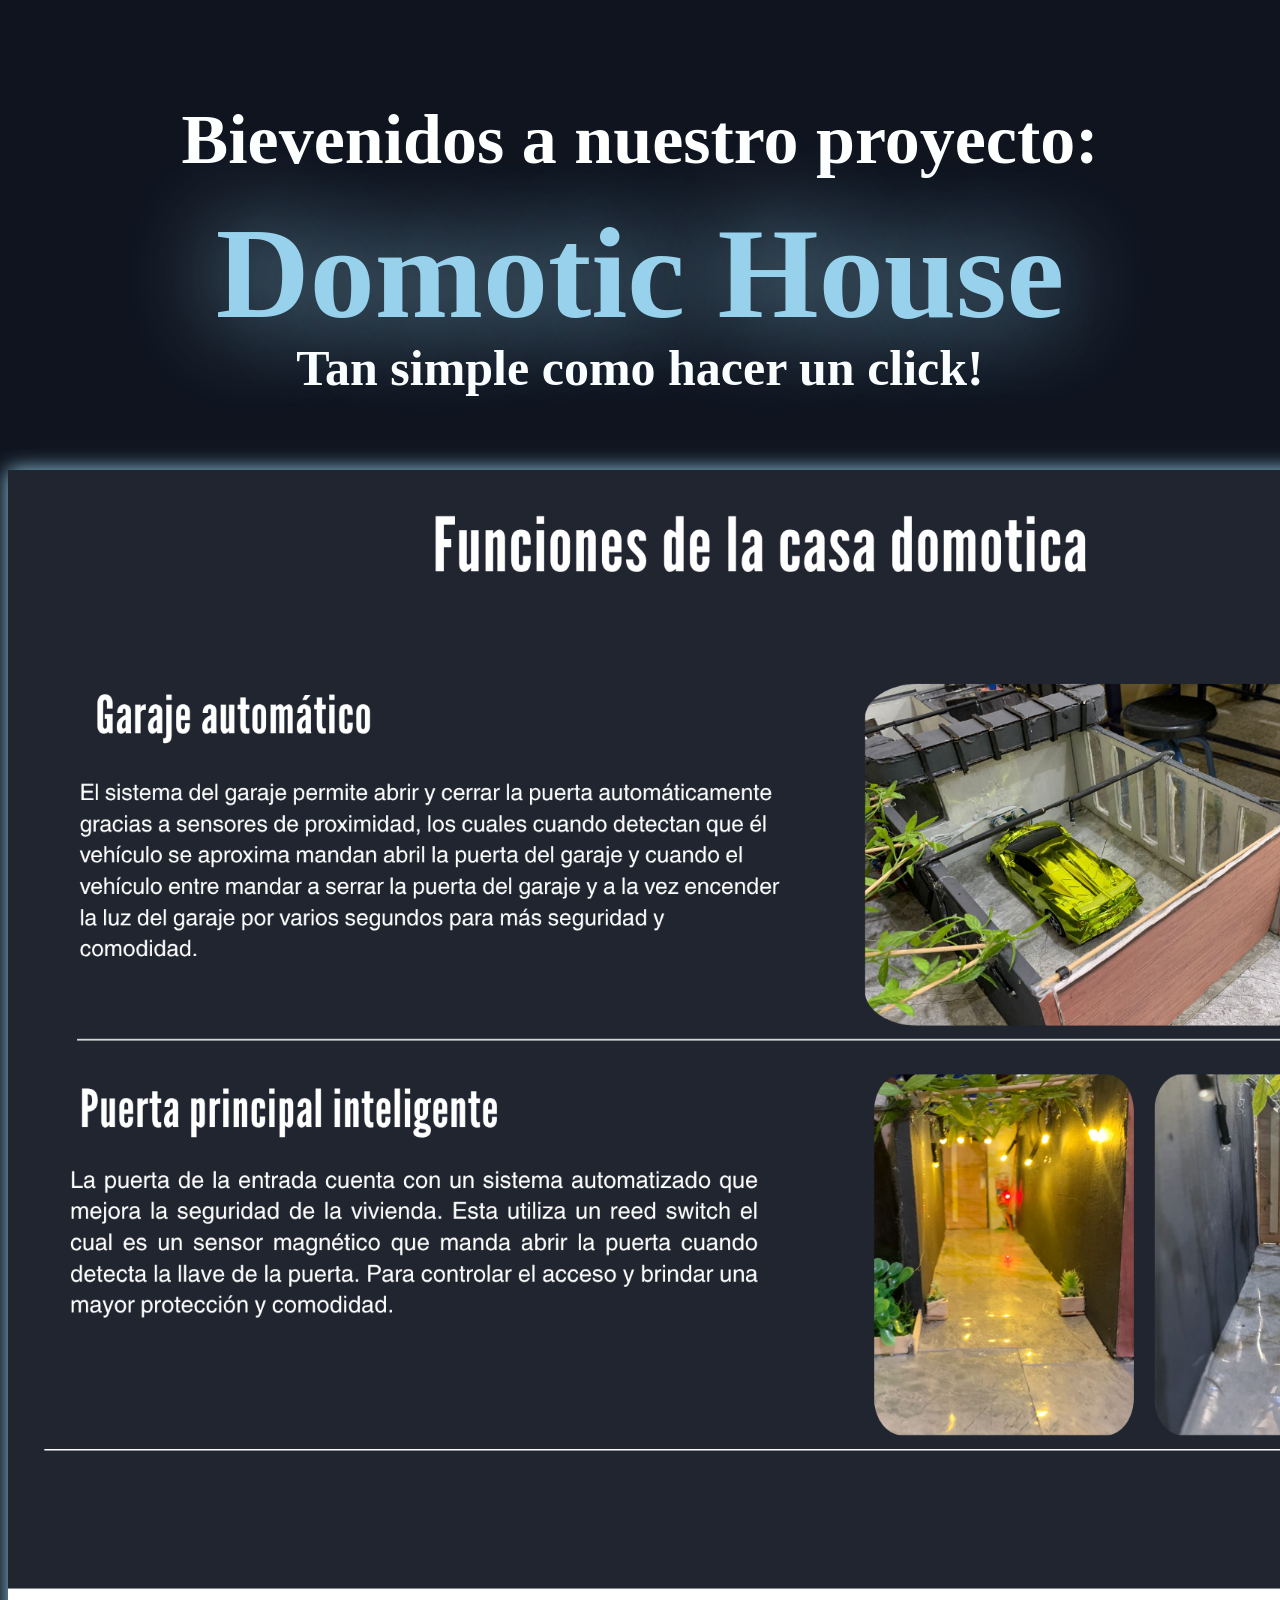
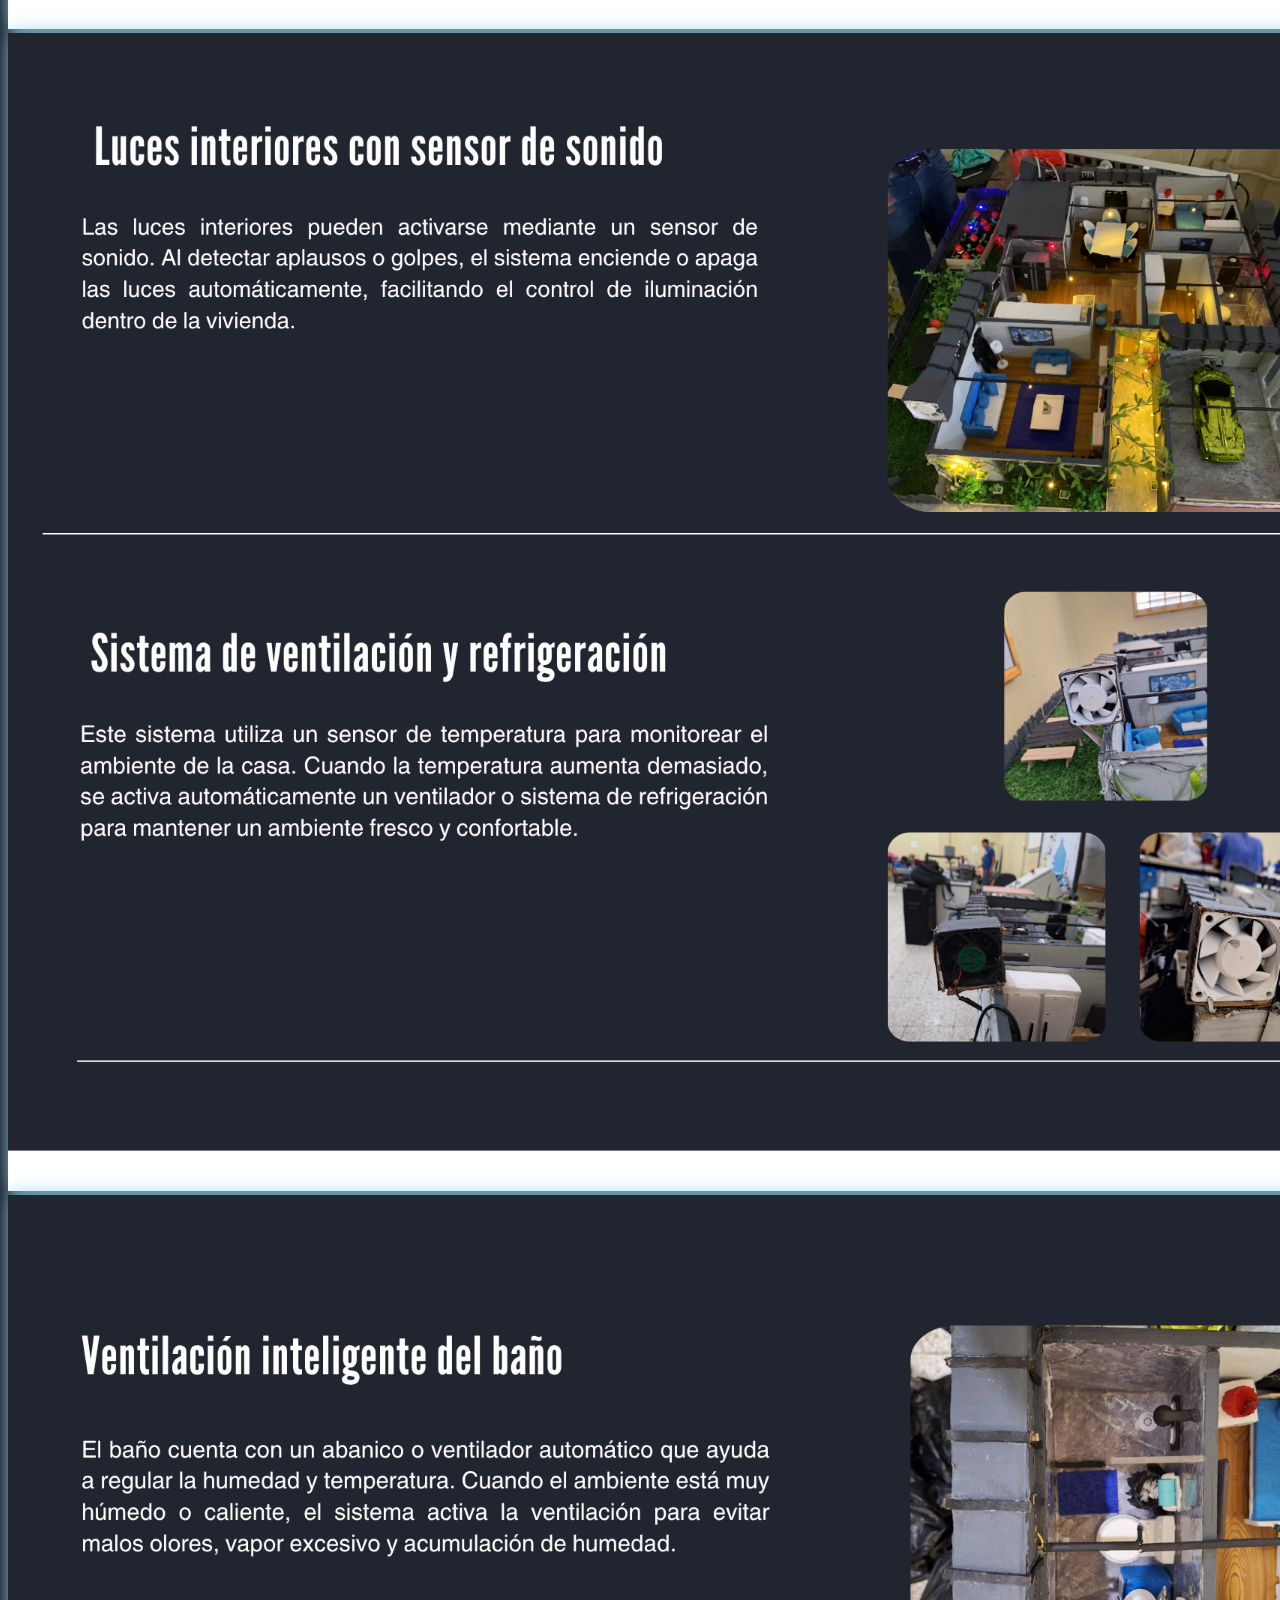
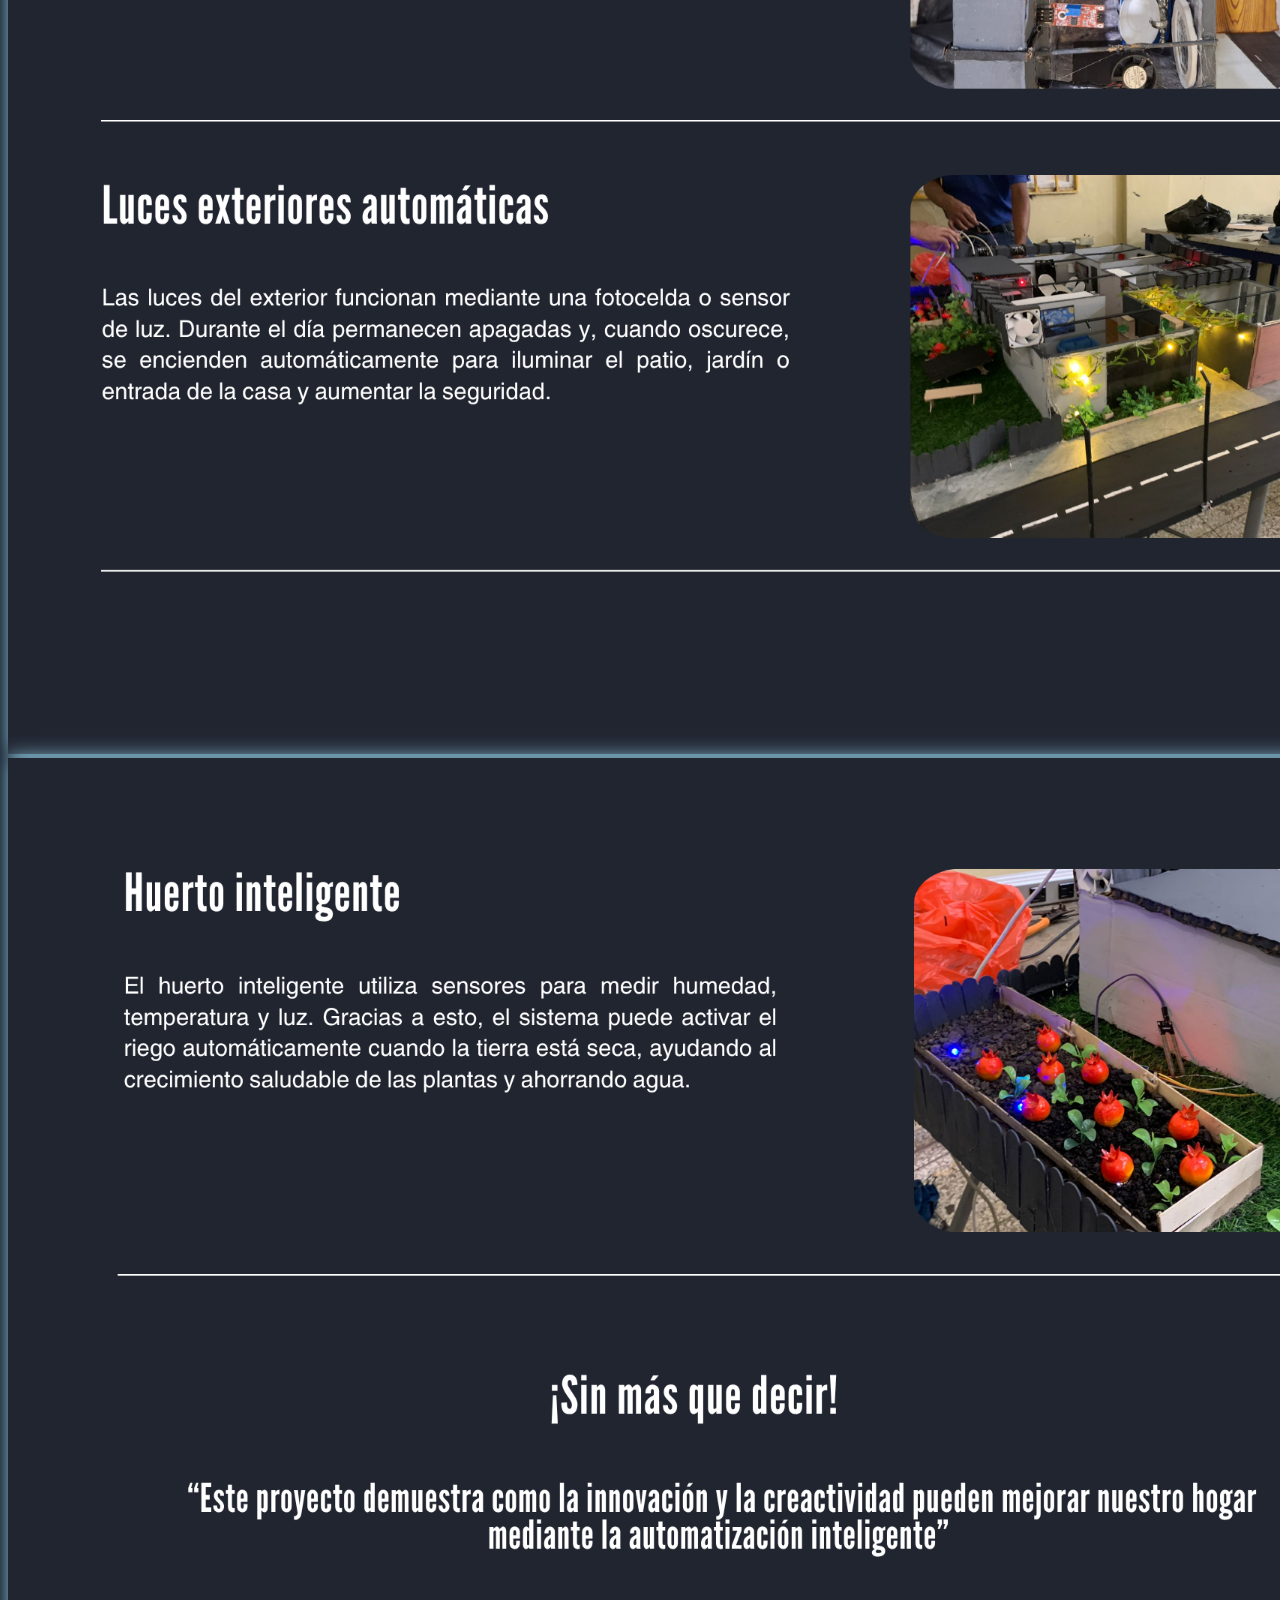
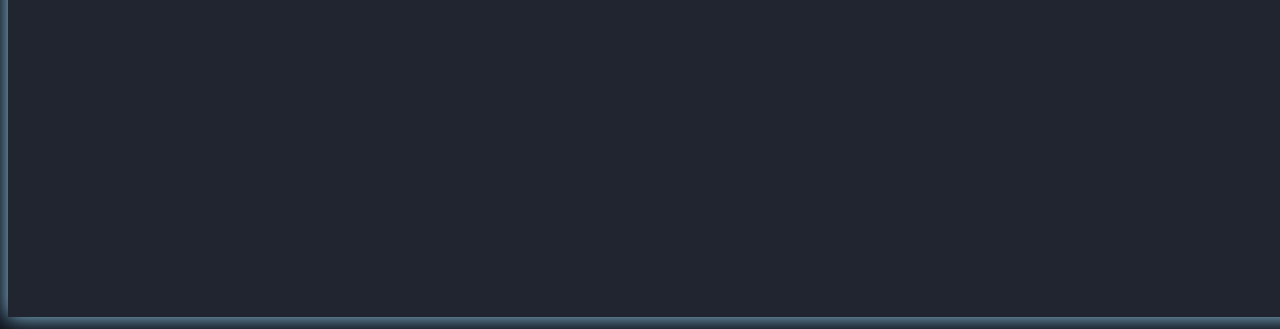
==== index.html @ 774077e1 "Rename Practice.html to index.html" ====
<!DOCTYPE html>
<html lang="en">
<head>

    <meta charset="UTF-8">
    <meta name="viewport" content="width=device-width, initial-scale=1.0">
    <title>Proyecto Tecnologico Mecatronica 5TO</title>
    <link rel="stylesheet" href="style.css">


</head>
<body>
    
    <div>
        <h3>Bievenidos a nuestro proyecto:</h3>
        <h1>Domotic House</h1>
        <h2>Tan simple como hacer un click!</h2>
    </div>

    <img src="1.png" alt="ok" width="1500">
    <img src="2.png" alt="ok" width="1500">
    <img src="3.png" alt="ok" width="1500">
    <img src="4.png" alt="ok" width="1500">

</body>
</html>
---- style.css ----
body {text-align: center;}

 body{background-color: hwb(221 6% 88%);}

        h3 {
              margin-top: 100PX;
              font-size: 50px;
              color: #feffff;
              font-size: 70px;

       }

        h1 {
              font-size: 130px;
              color: #97d1eb;
              line-height: 0.1;
              text-shadow: 0 0 100px #97d1eb;
       }
       
        h2 {
              margin-bottom: 100px;
              color: #fbfeff;
              line-height: 0.05;
              font-size: 50px;
       } 

       img {
              margin-top: 0.1px;
              box-shadow: 0 0 20px #97d1eb;
       
       }
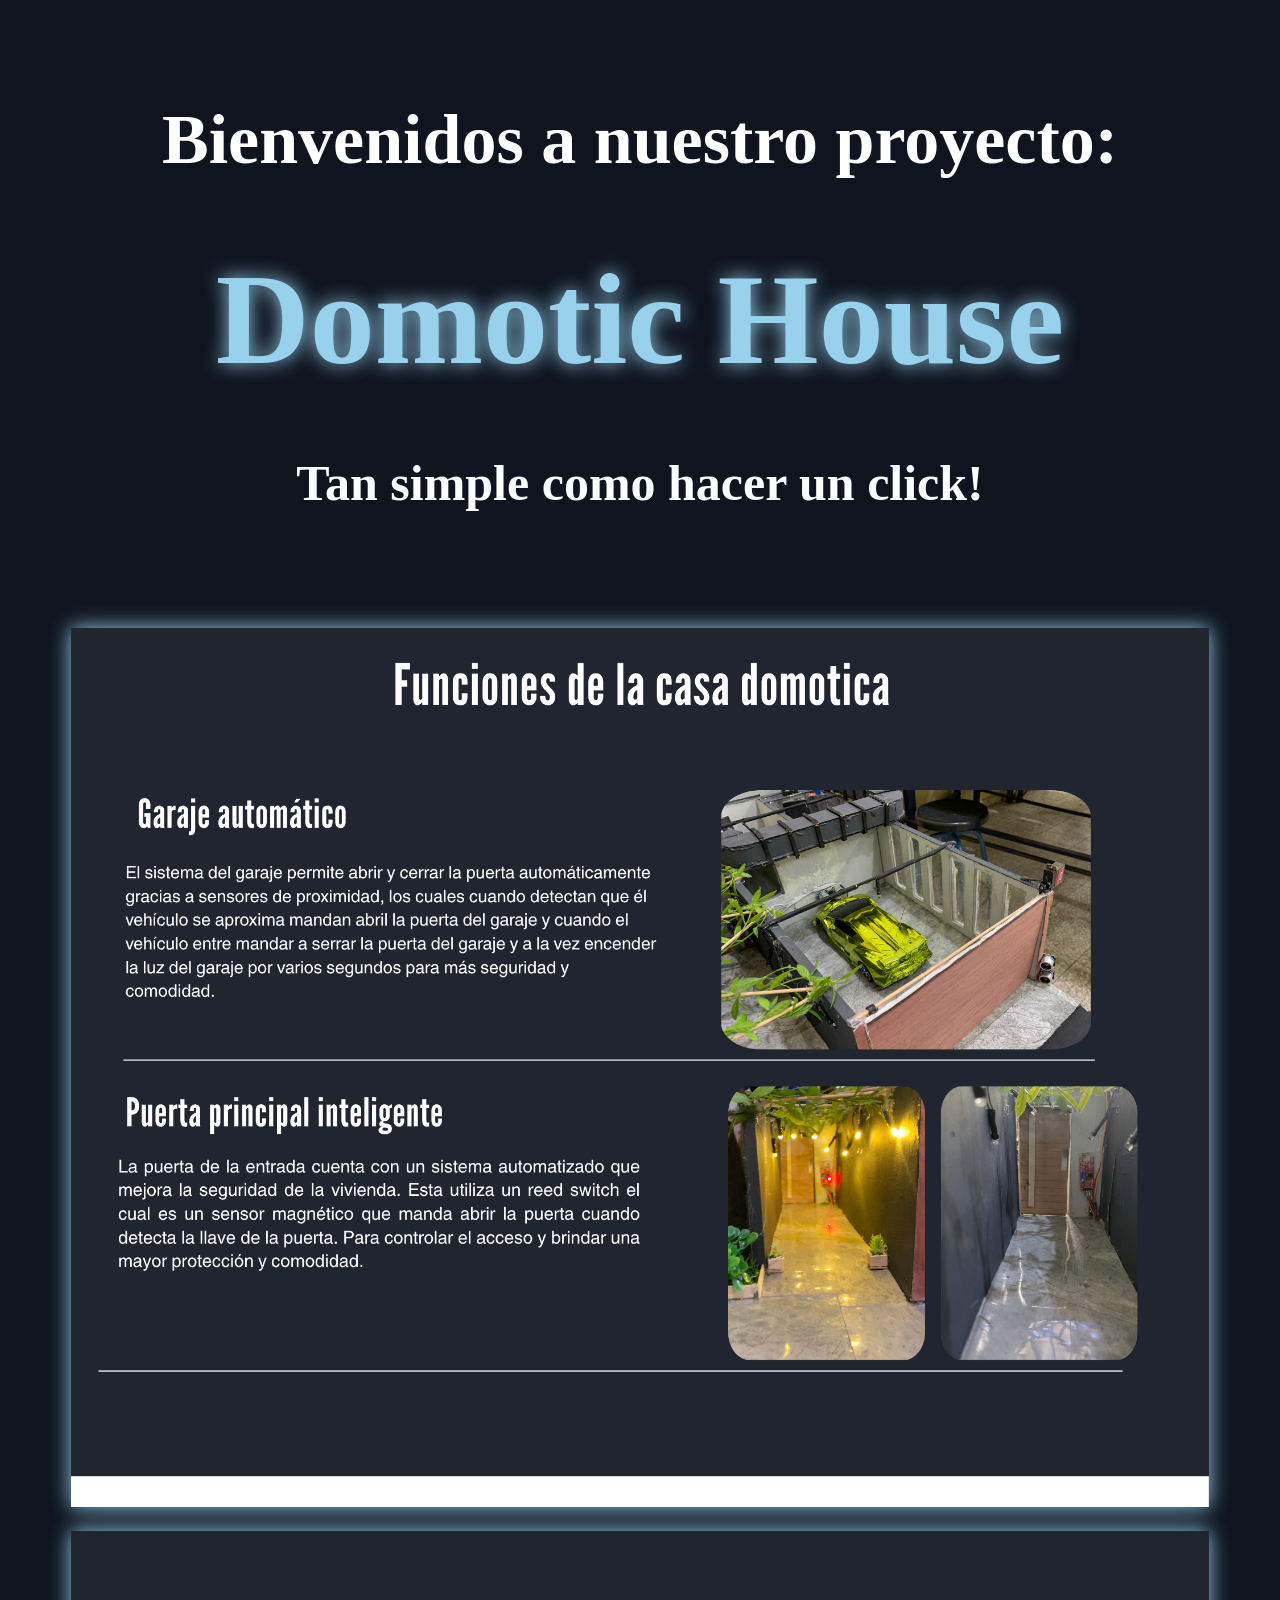
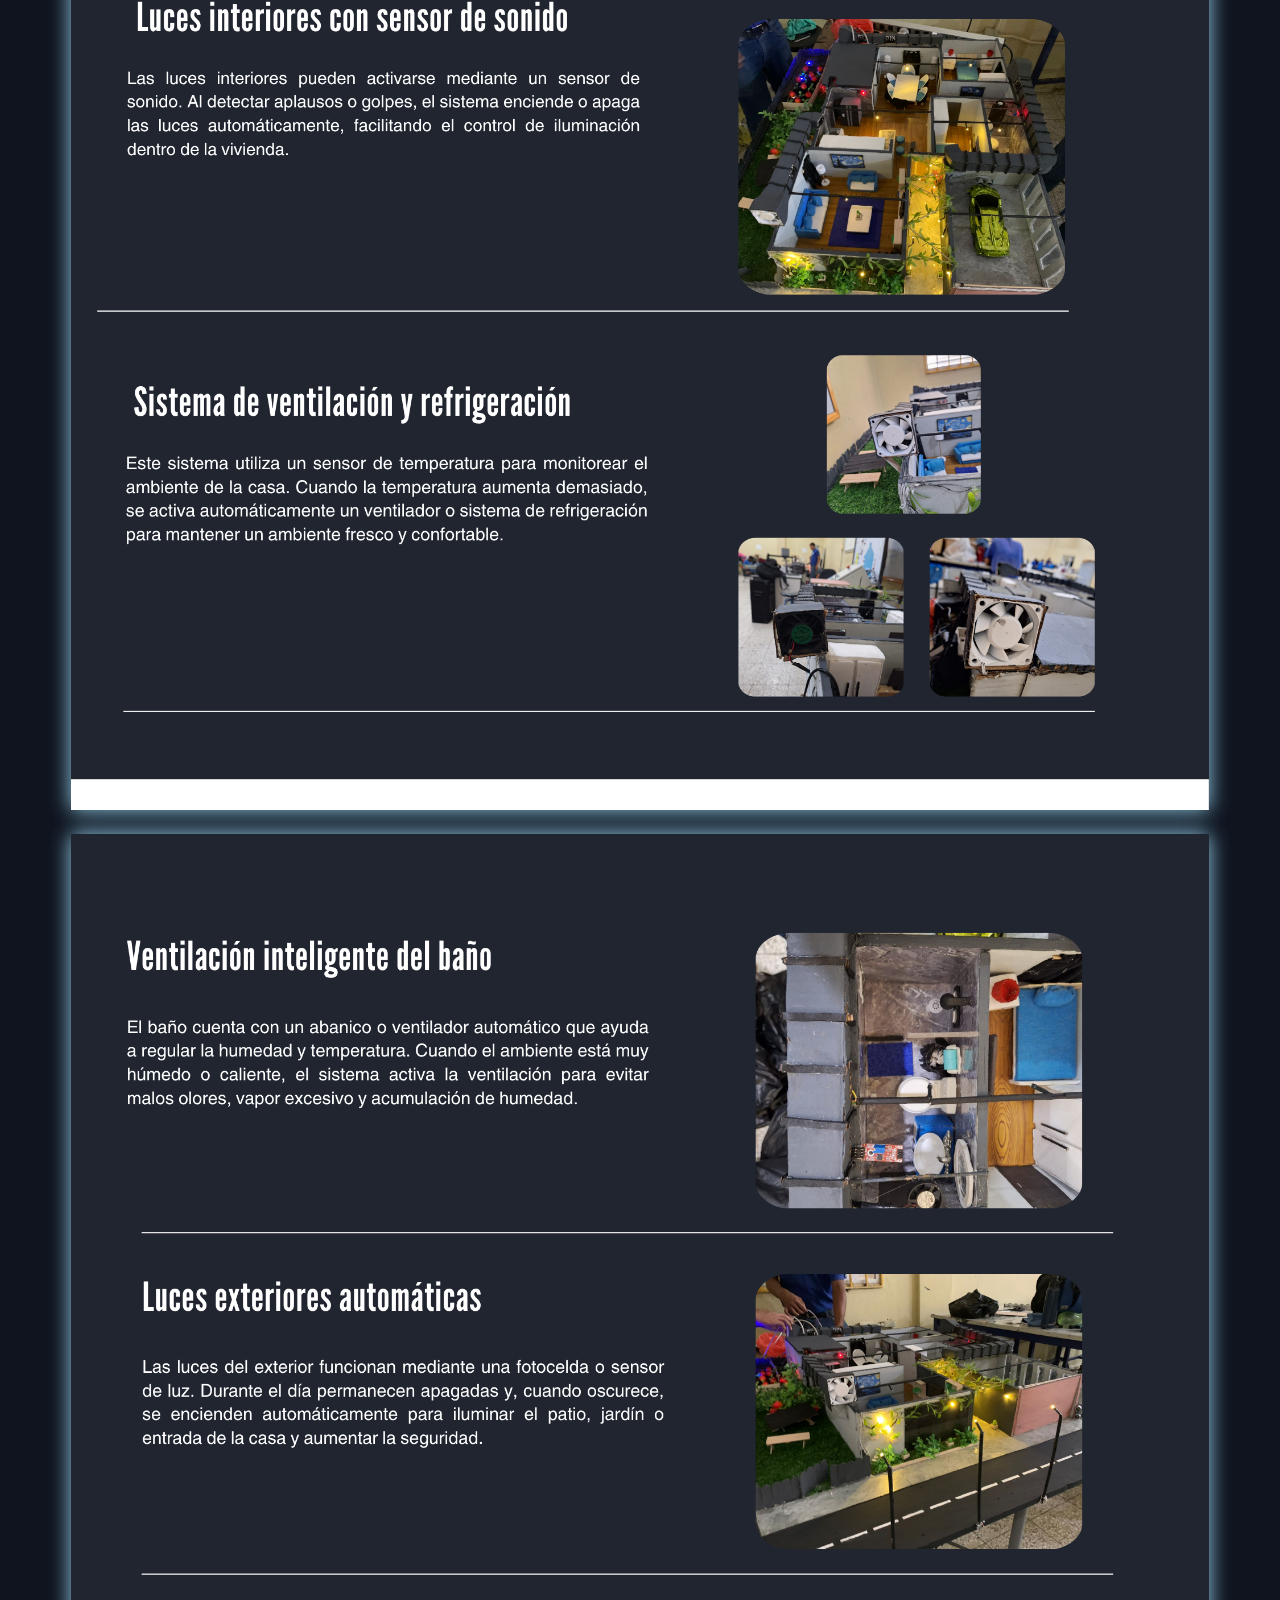
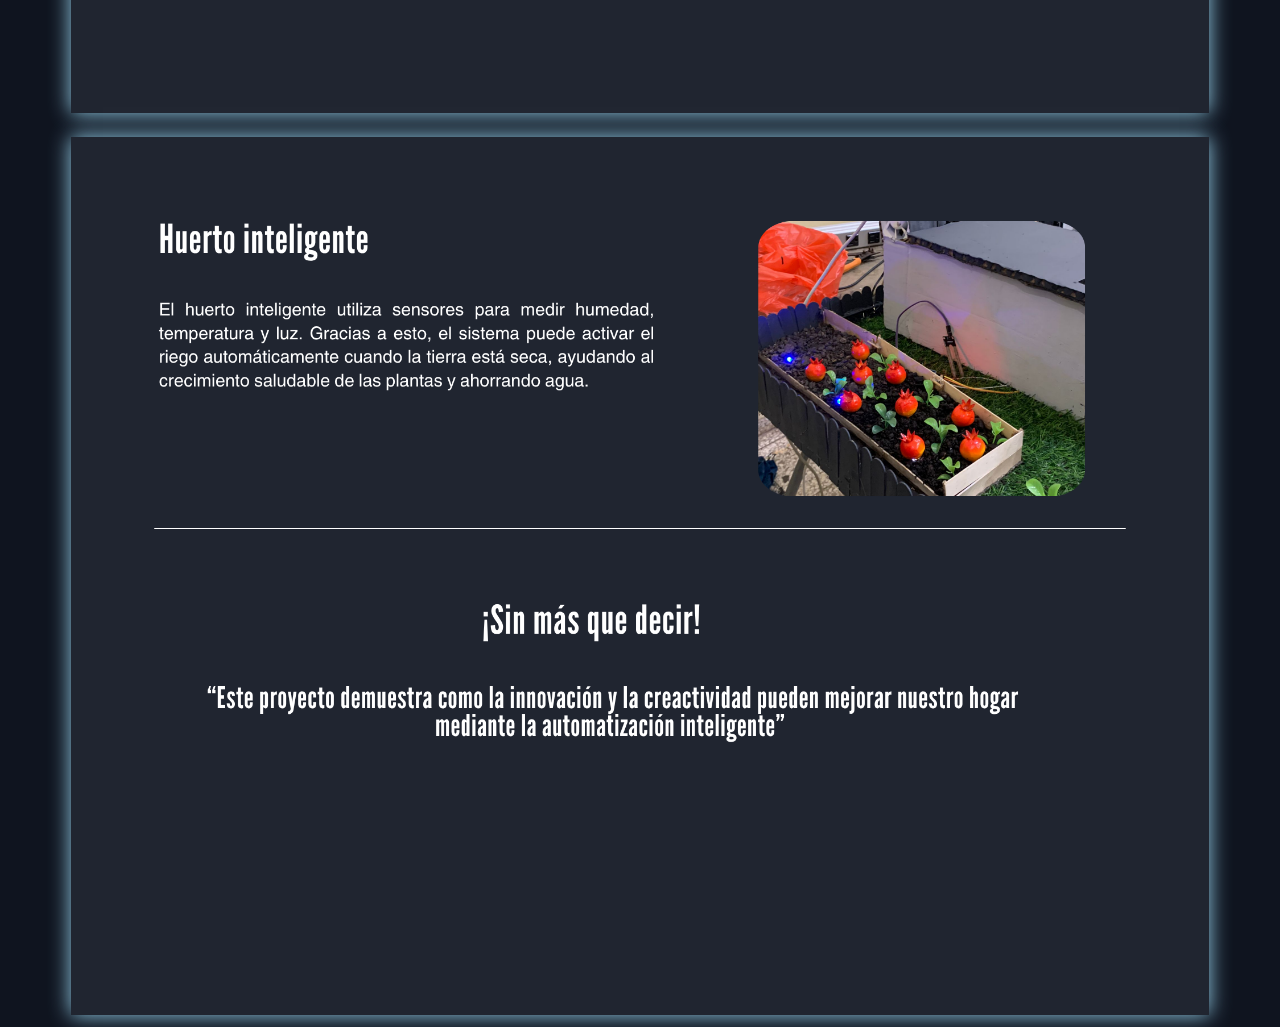
==== commit 49361406: "Update index.html" ====
--- a/index.html
+++ b/index.html
@@ -7,20 +7,19 @@
     <title>Proyecto Tecnologico Mecatronica 5TO</title>
     <link rel="stylesheet" href="style.css">
 
-
 </head>
 <body>
     
     <div>
-        <h3>Bievenidos a nuestro proyecto:</h3>
+        <h3>Bienvenidos a nuestro proyecto:</h3>
         <h1>Domotic House</h1>
         <h2>Tan simple como hacer un click!</h2>
     </div>
 
-    <img src="1.png" alt="ok" width="1500">
-    <img src="2.png" alt="ok" width="1500">
-    <img src="3.png" alt="ok" width="1500">
-    <img src="4.png" alt="ok" width="1500">
+    <img src="1.png" alt="ok">
+    <img src="2.png" alt="ok">
+    <img src="3.png" alt="ok">
+    <img src="4.png" alt="ok">
 
 </body>
 </html>
--- a/style.css
+++ b/style.css
@@ -1,31 +1,43 @@
- body {text-align: center;}
+body {
+    text-align: center;
+    background-color: hwb(221 6% 88%);
+}
 
- body{background-color: hwb(221 6% 88%);}
+h3 {
+    margin-top: 100px;
+    font-size: 70px;
+    color: #feffff;
+}
 
-        h3 {
-              margin-top: 100PX;
-              font-size: 50px;
-              color: #feffff;
-              font-size: 70px;
+h1 {
+    font-size: 130px;
+    color: #97d1eb;
+    line-height: 0.8;
+    text-shadow: 0 0 20px #97d1eb;
+}
 
-       }
+h2 {
+    margin-bottom: 100px;
+    color: #fbfeff;
+    line-height: 1;
+    font-size: 50px;
+}
 
-        h1 {
-              font-size: 130px;
-              color: #97d1eb;
-              line-height: 0.1;
-              text-shadow: 0 0 100px #97d1eb;
-       }
-       
-        h2 {
-              margin-bottom: 100px;
-              color: #fbfeff;
-              line-height: 0.05;
-              font-size: 50px;
-       } 
+img {
+    width: 90%;
+    max-width: 1500px;
+    height: auto;
+    margin-top: 20px;
+    box-shadow: 0 0 20px #97d1eb;
+}
 
-       img {
-              margin-top: 0.1px;
-              box-shadow: 0 0 20px #97d1eb;
-       
-       }
+.A1 {
+    margin-top: 100px;
+    margin-bottom: 100px;
+}
+
+.A1 a {
+    font-size: 60px;
+    color: #97d1eb;
+    text-decoration: none;
+}
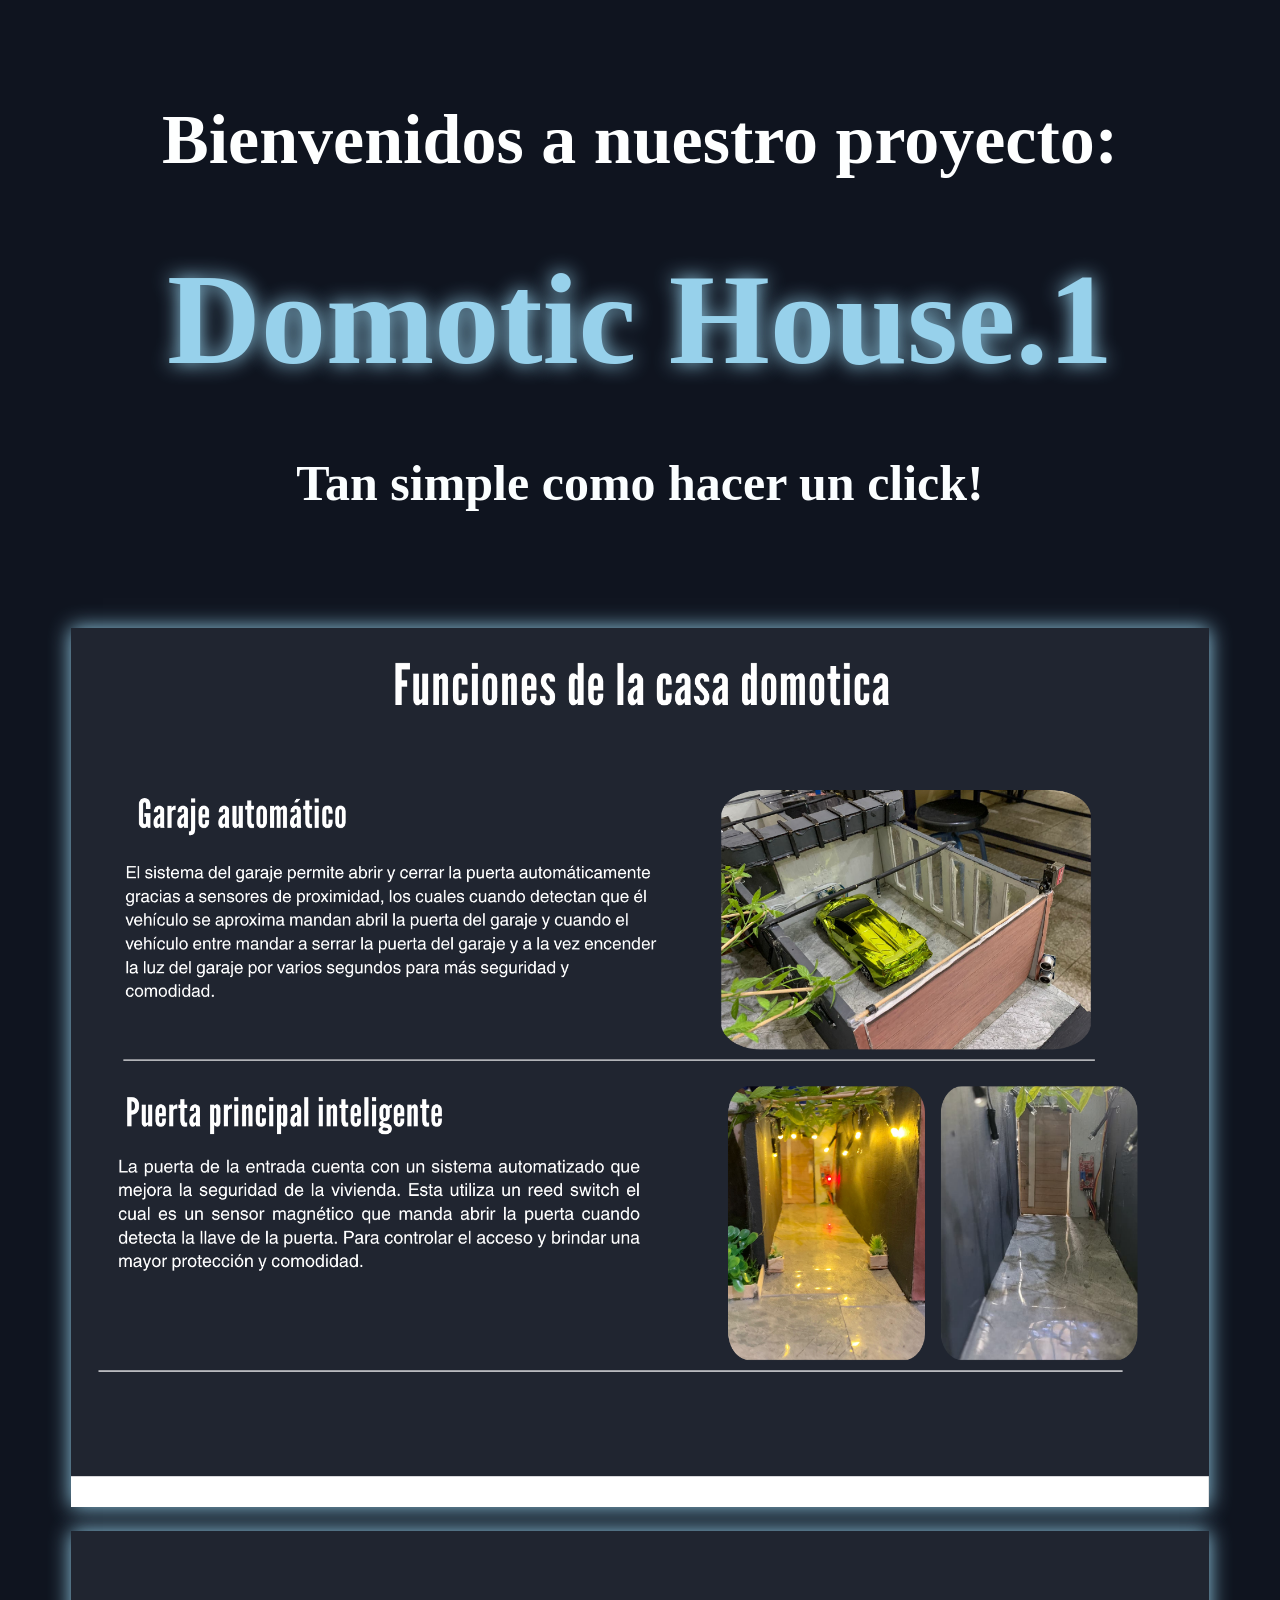
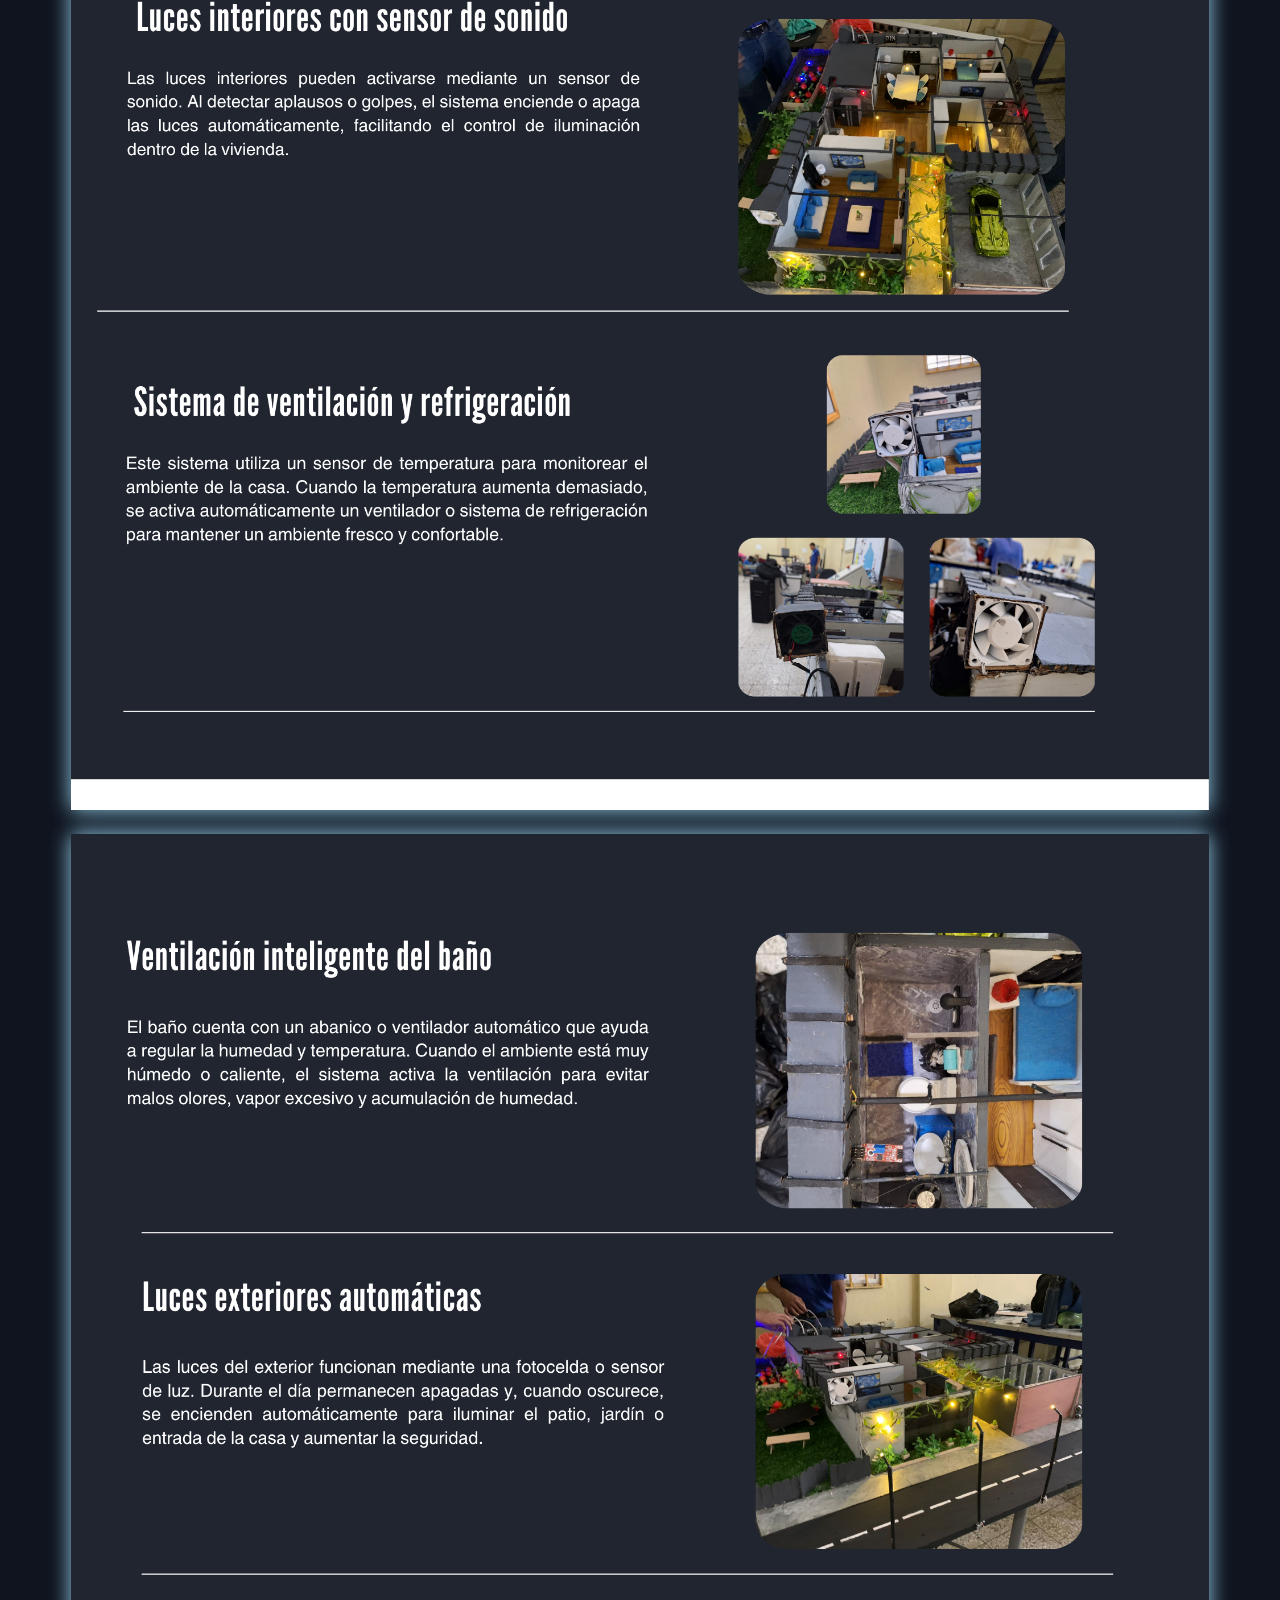
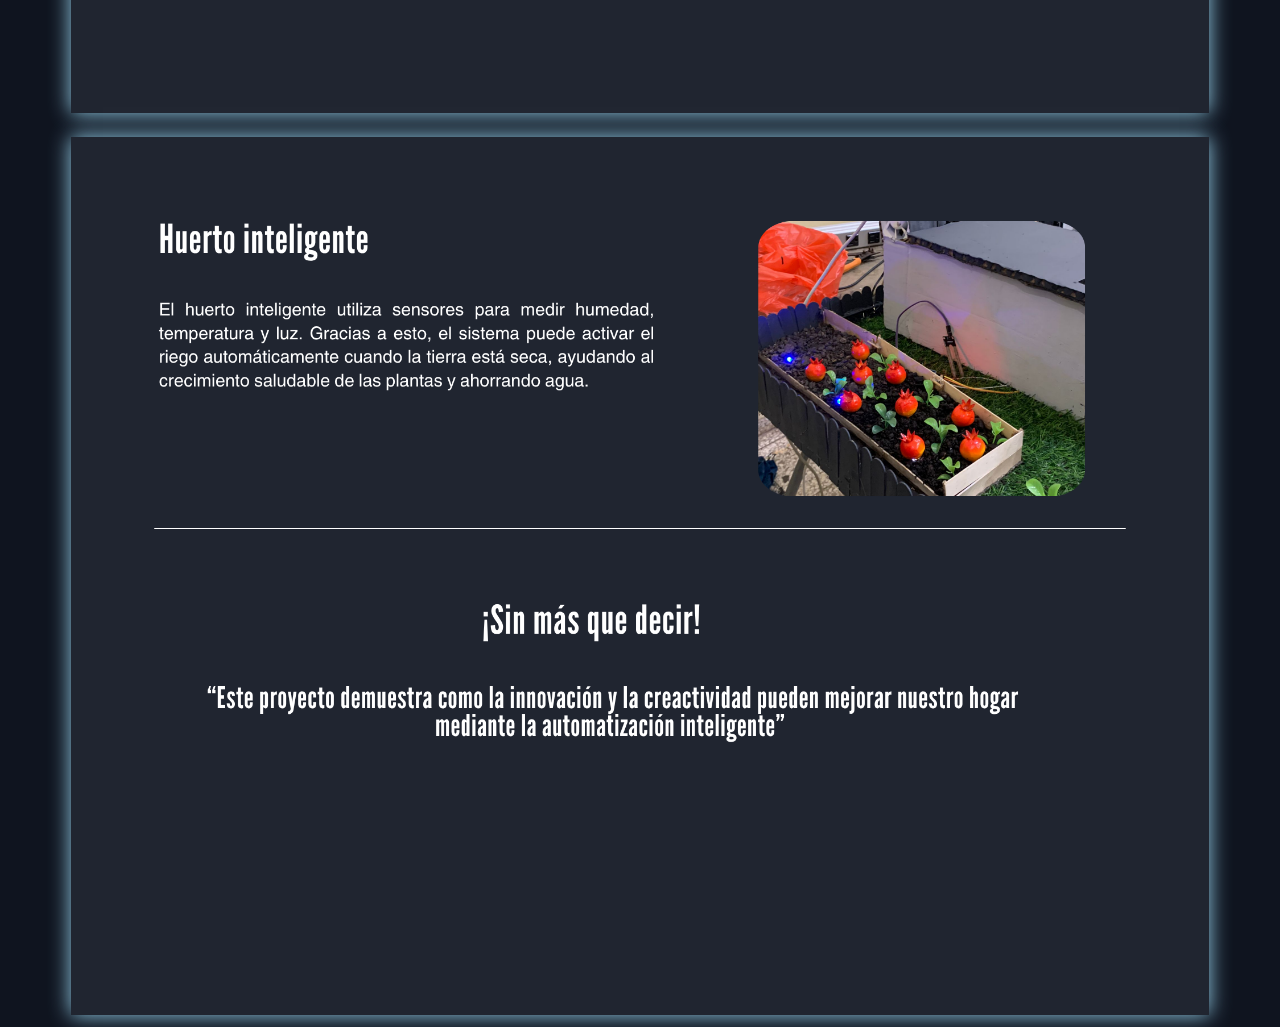
==== commit 6d4fae74: "si" ====
--- a/index.html
+++ b/index.html
@@ -12,7 +12,7 @@
     
     <div>
         <h3>Bienvenidos a nuestro proyecto:</h3>
-        <h1>Domotic House</h1>
+        <h1>Domotic House.1</h1>
         <h2>Tan simple como hacer un click!</h2>
     </div>
 
--- a/style.css
+++ b/style.css
@@ -41,3 +41,25 @@
     color: #97d1eb;
     text-decoration: none;
 }
+
+@media (max-width: 768px) {
+
+    h3 {
+        font-size: 35px;
+    }
+
+    h1 {
+        font-size: 60px;
+        line-height: 1;
+    }
+
+    h2 {
+        font-size: 25px;
+        line-height: 1.2;
+    }
+
+    img {
+        width: 95%;
+    }
+
+}
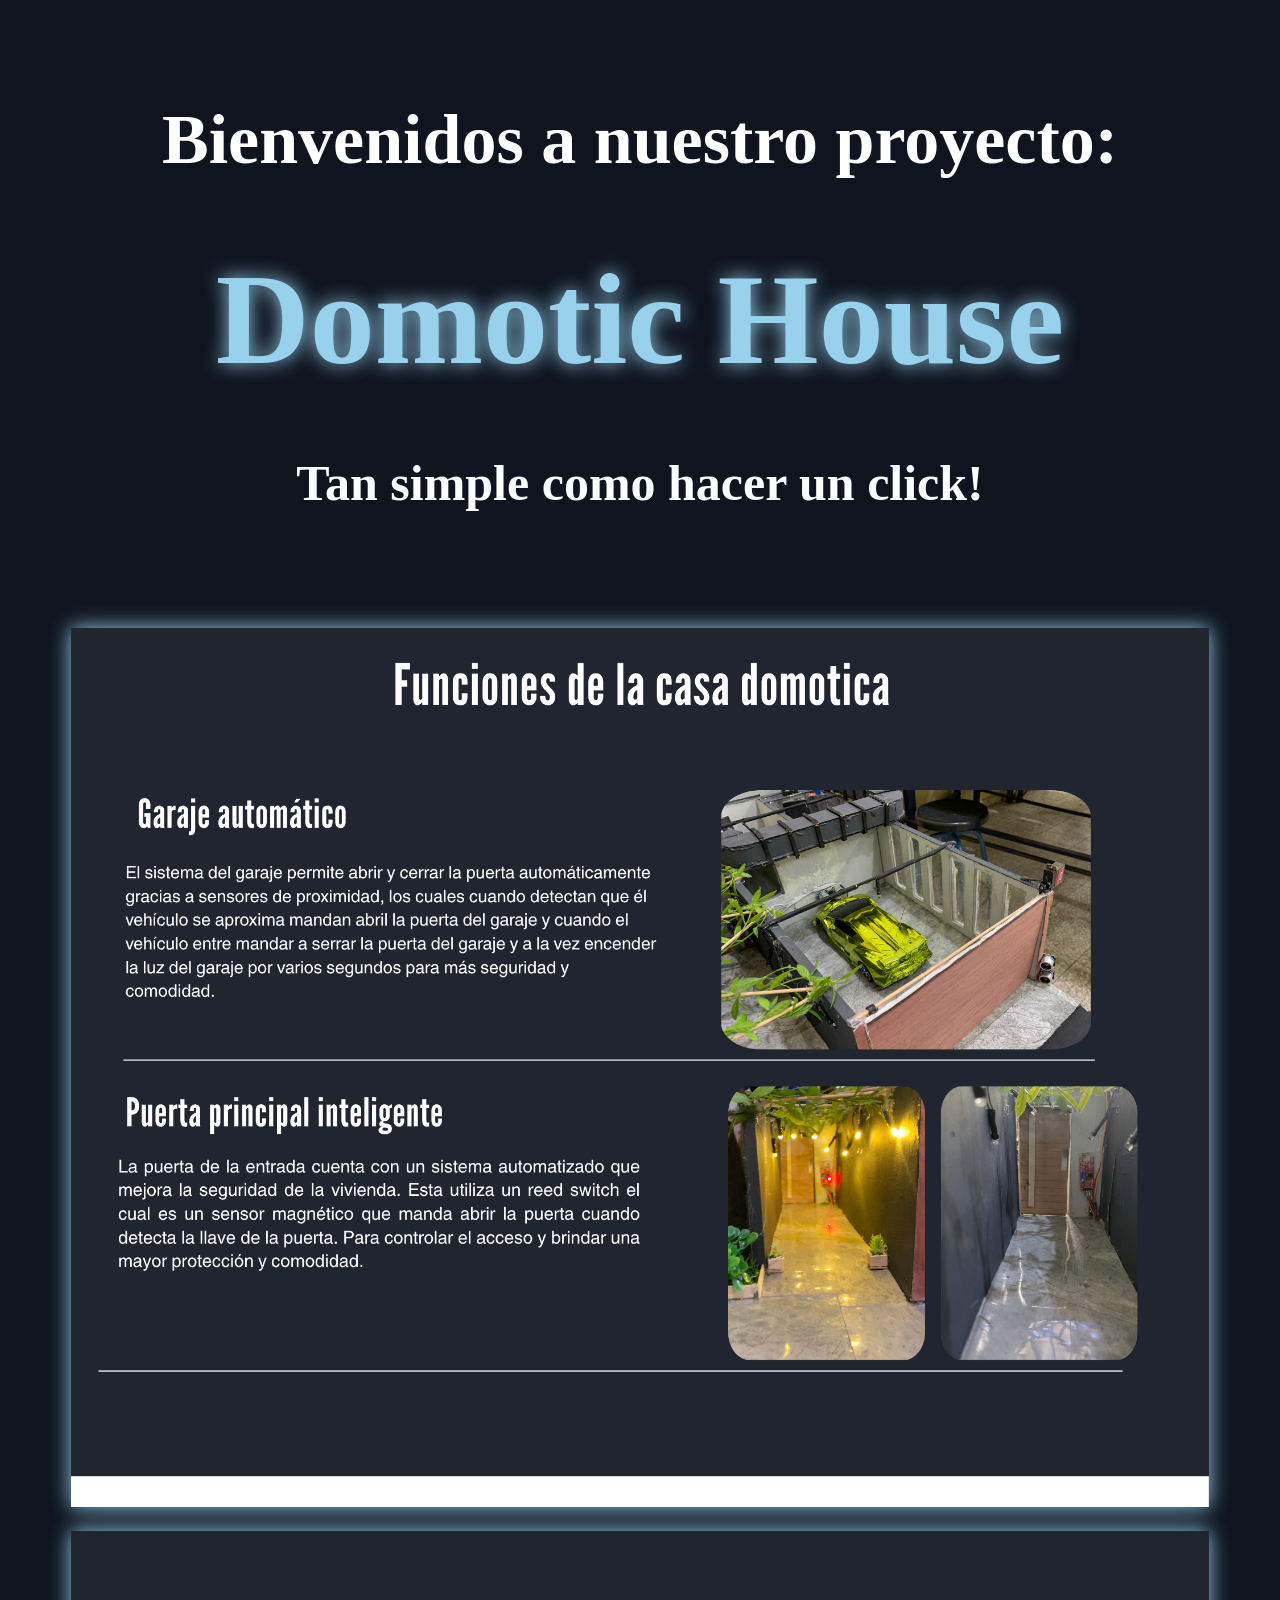
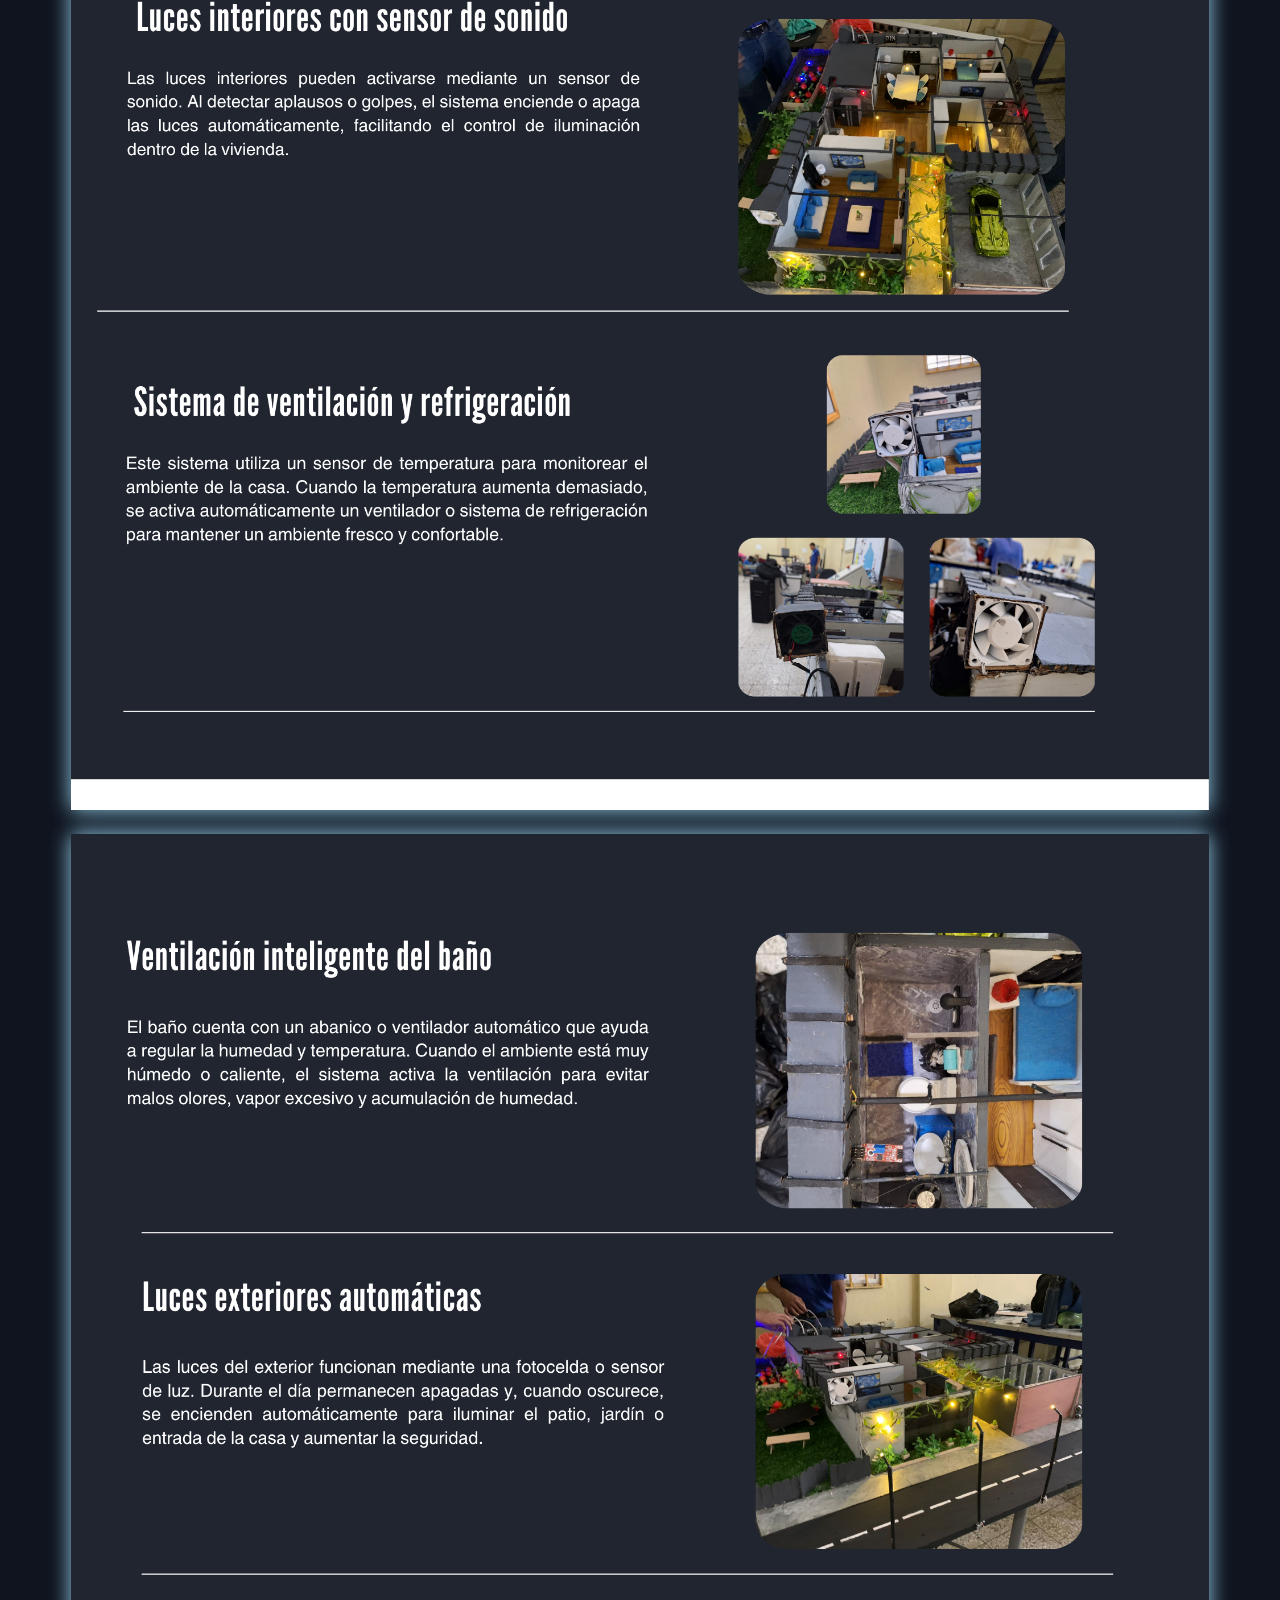
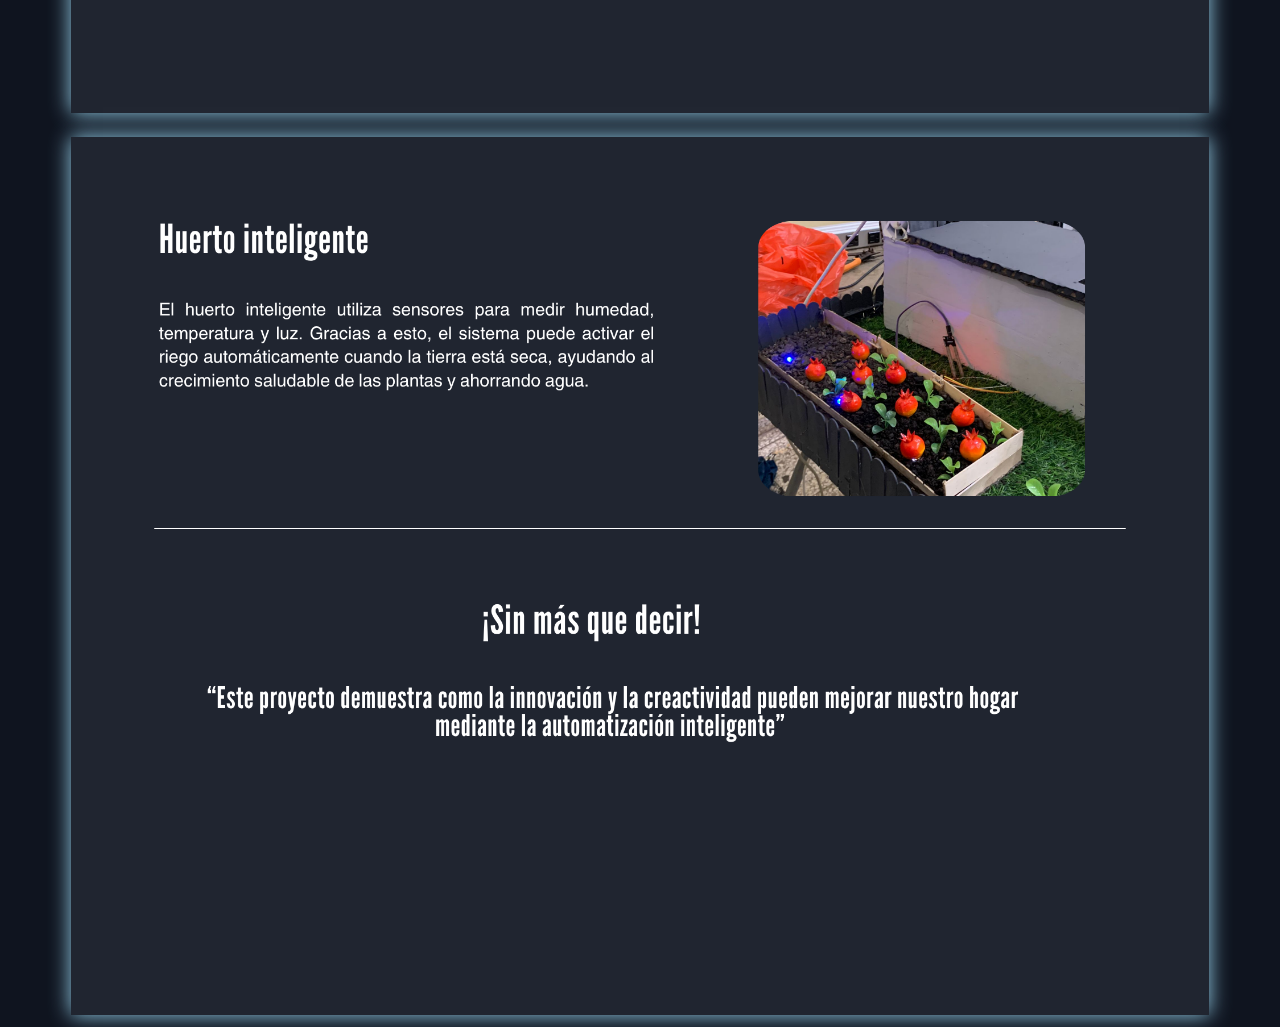
==== commit 365f0408: "si" ====
--- a/index.html
+++ b/index.html
@@ -12,7 +12,7 @@
     
     <div>
         <h3>Bienvenidos a nuestro proyecto:</h3>
-        <h1>Domotic House.1</h1>
+        <h1>Domotic House</h1>
         <h2>Tan simple como hacer un click!</h2>
     </div>
 
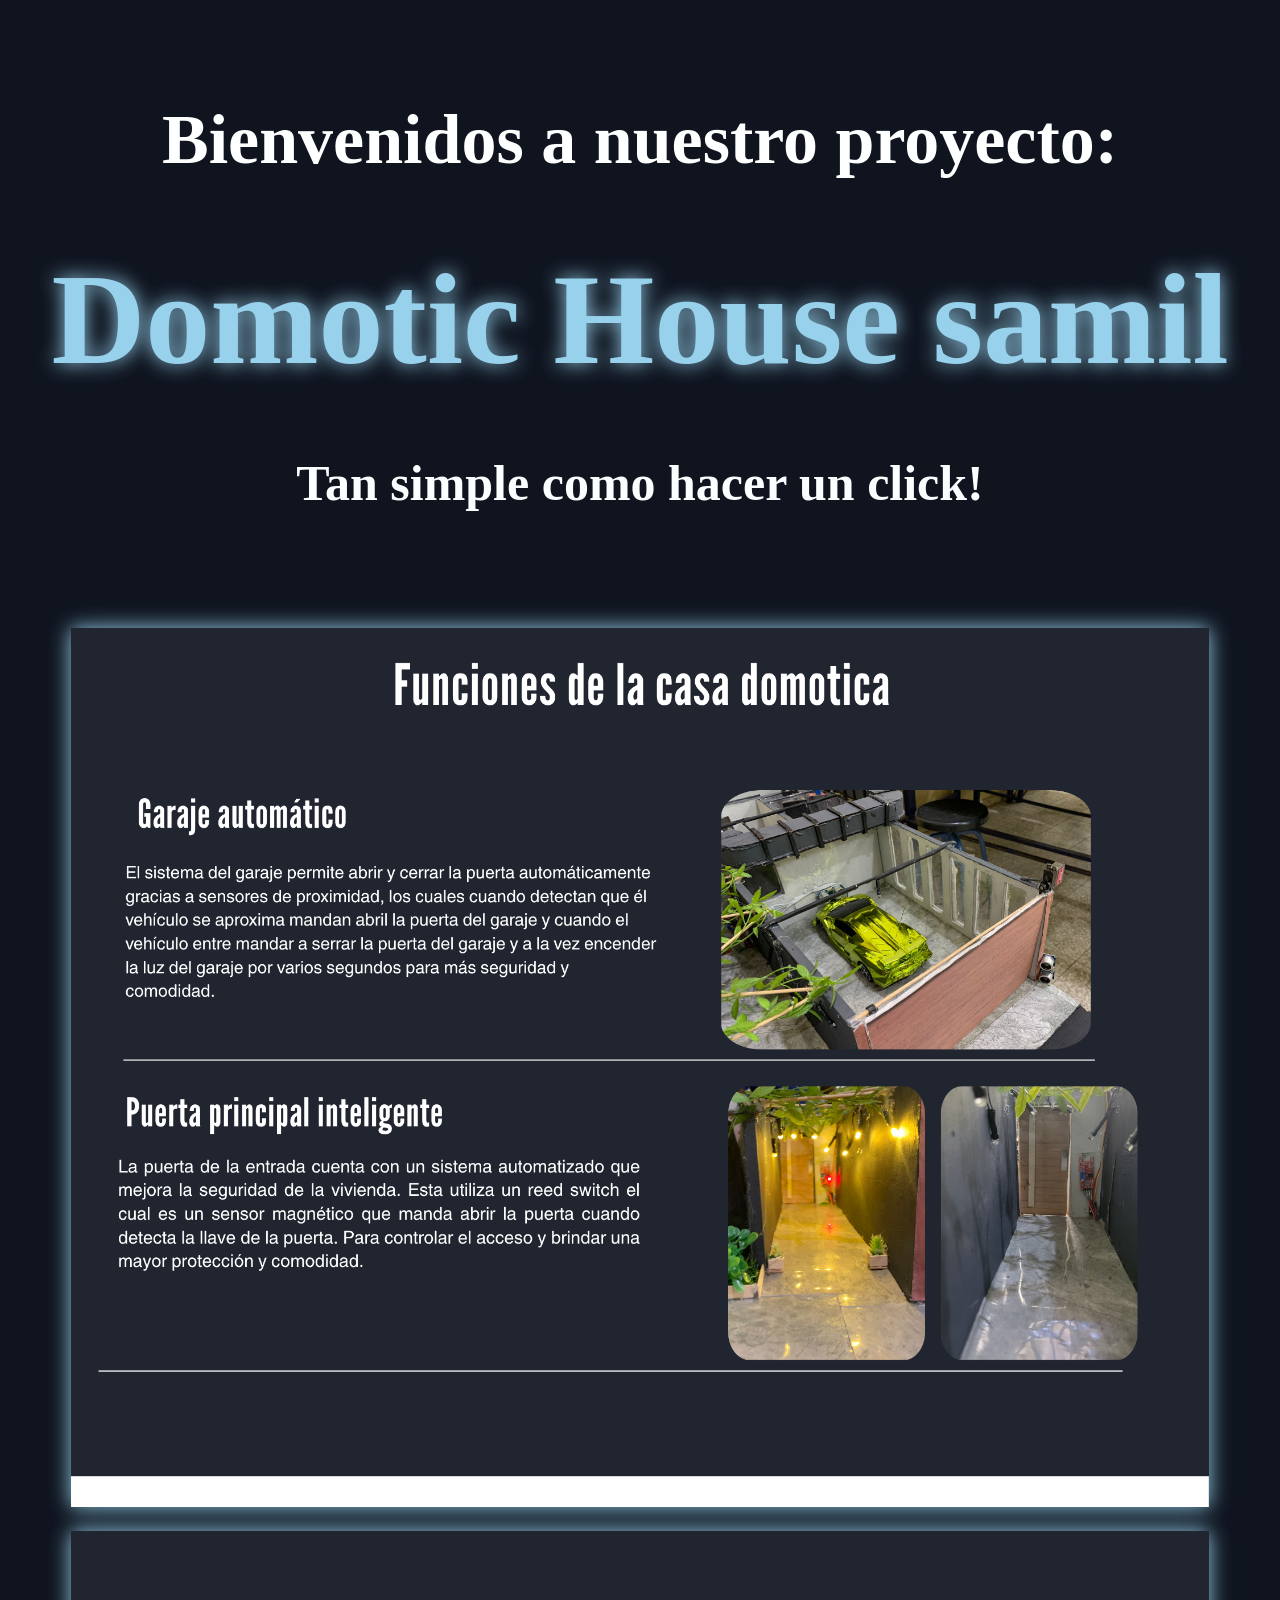
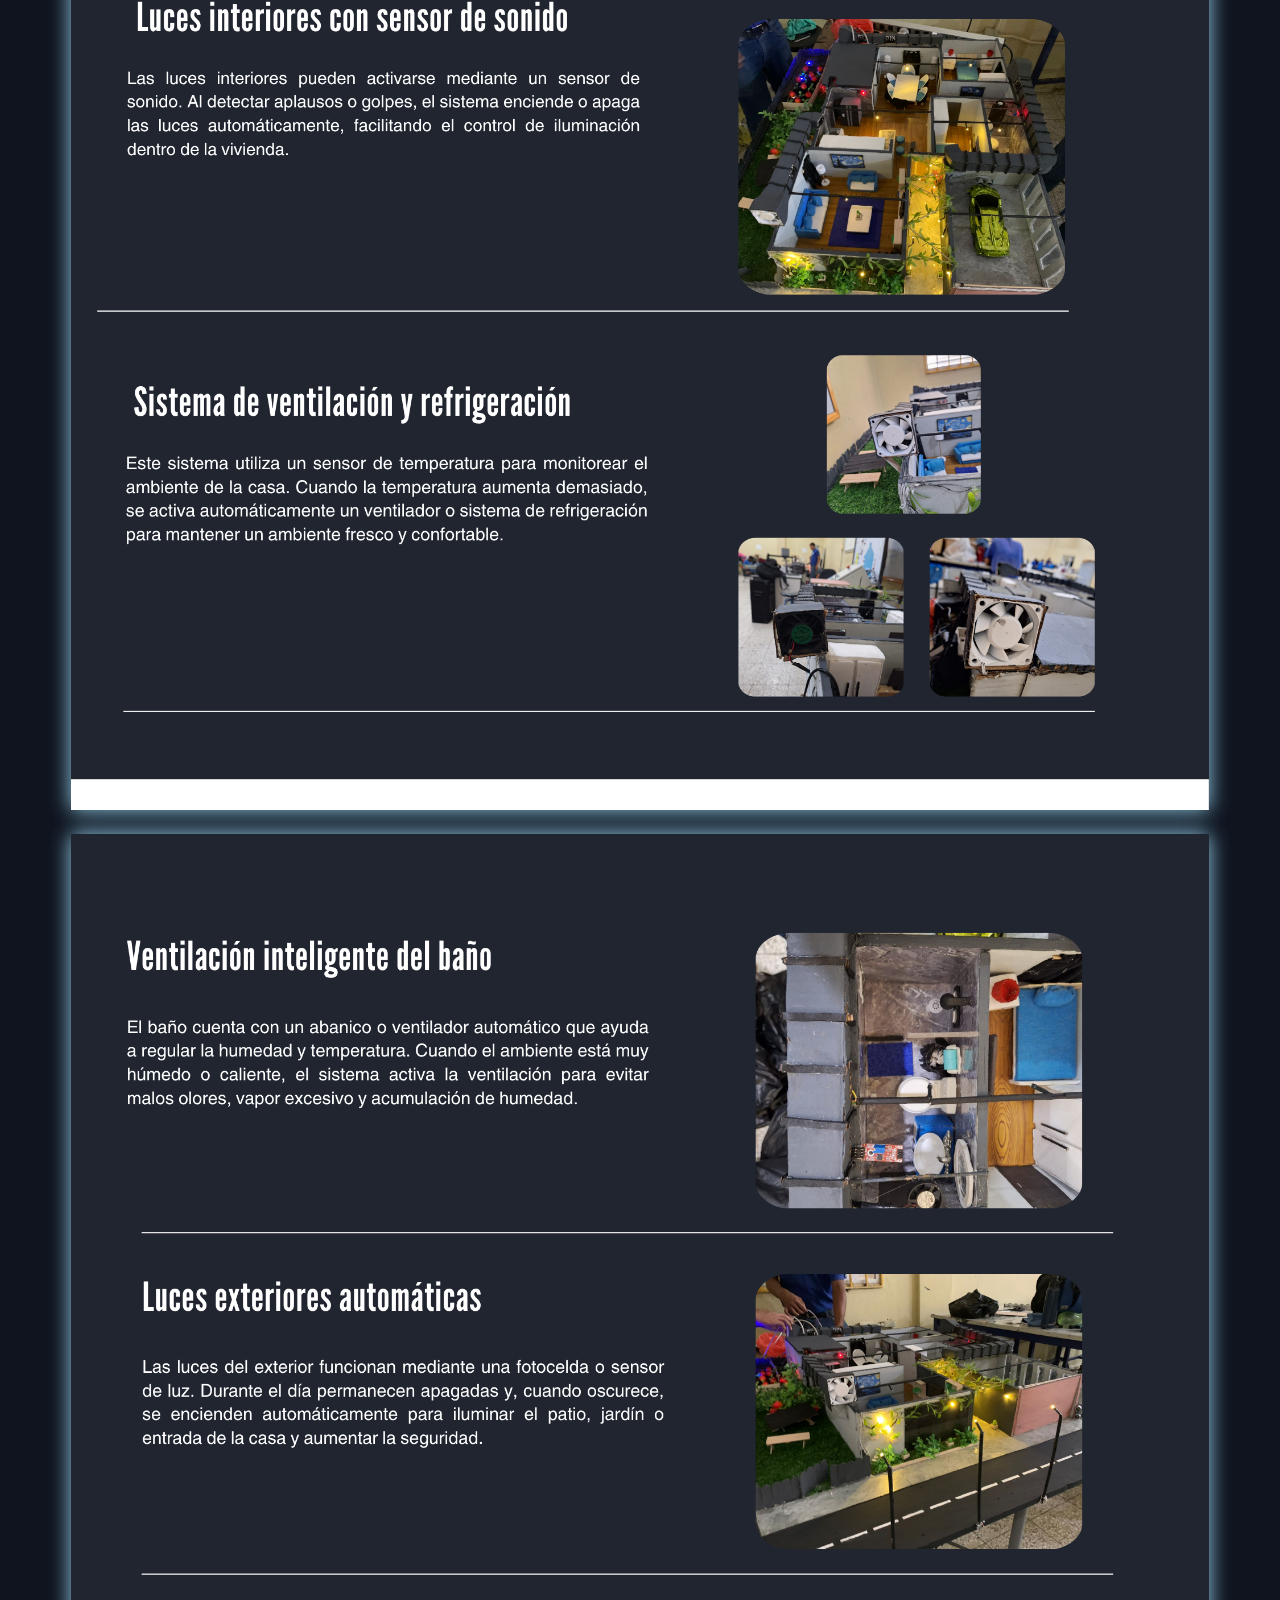
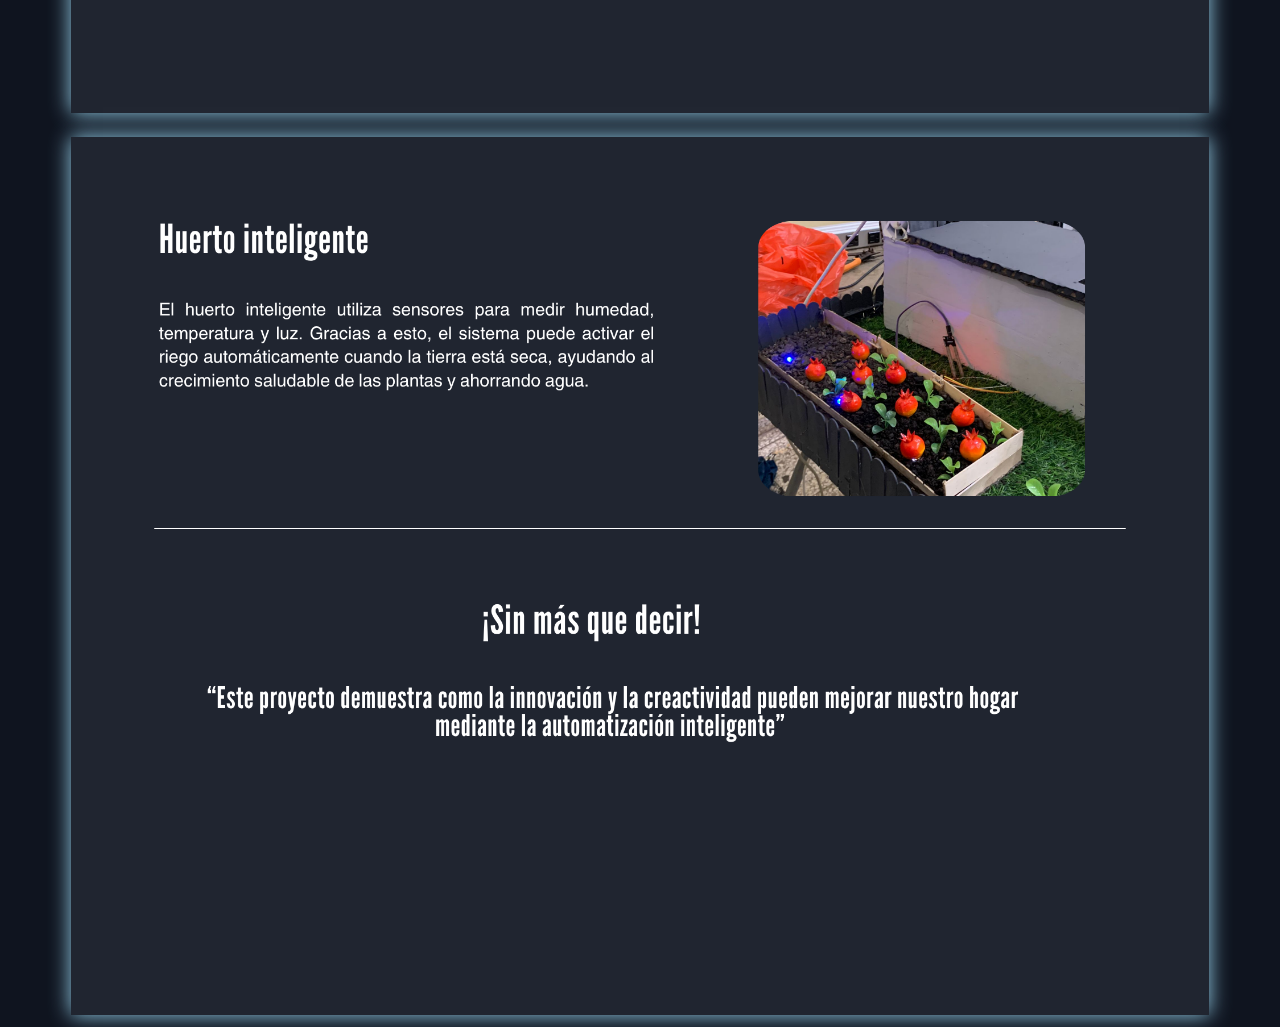
==== commit bf31401c: "si" ====
--- a/index.html
+++ b/index.html
@@ -12,7 +12,7 @@
     
     <div>
         <h3>Bienvenidos a nuestro proyecto:</h3>
-        <h1>Domotic House</h1>
+        <h1>Domotic House samil</h1>
         <h2>Tan simple como hacer un click!</h2>
     </div>
 
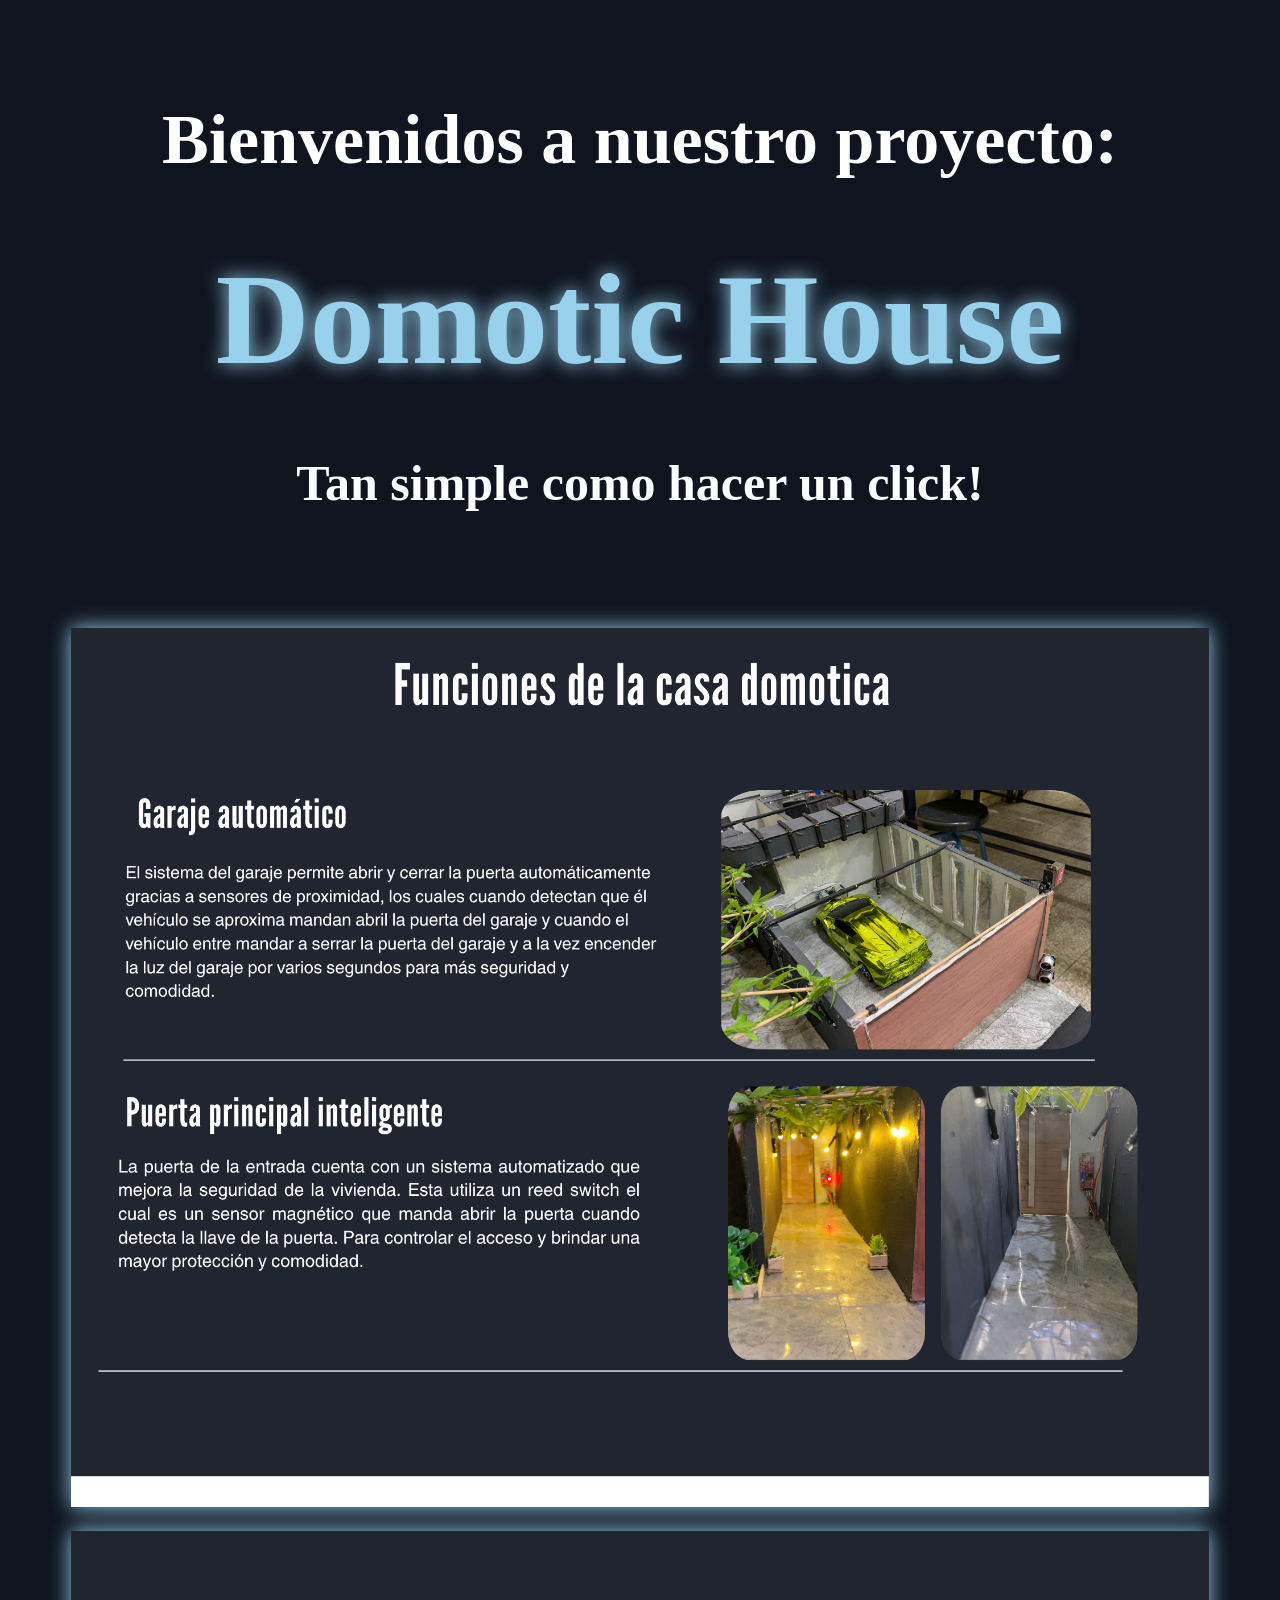
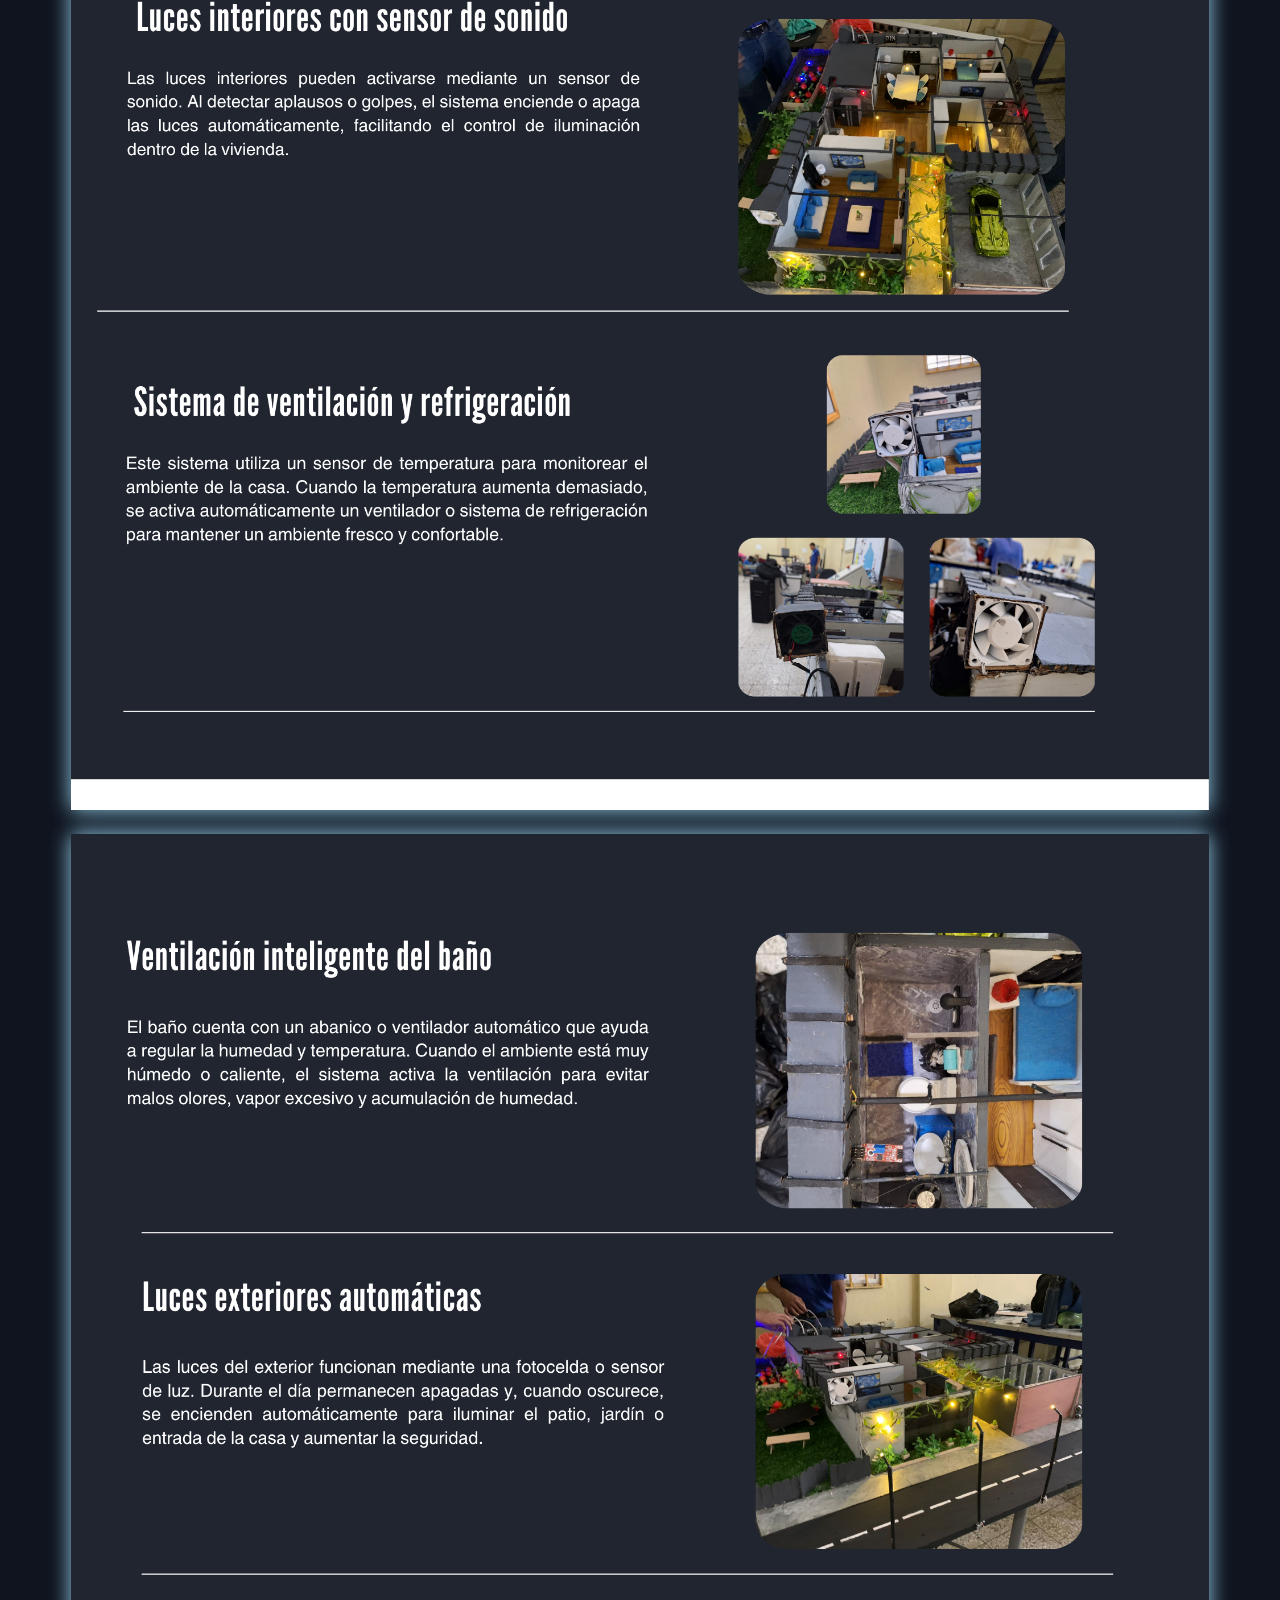
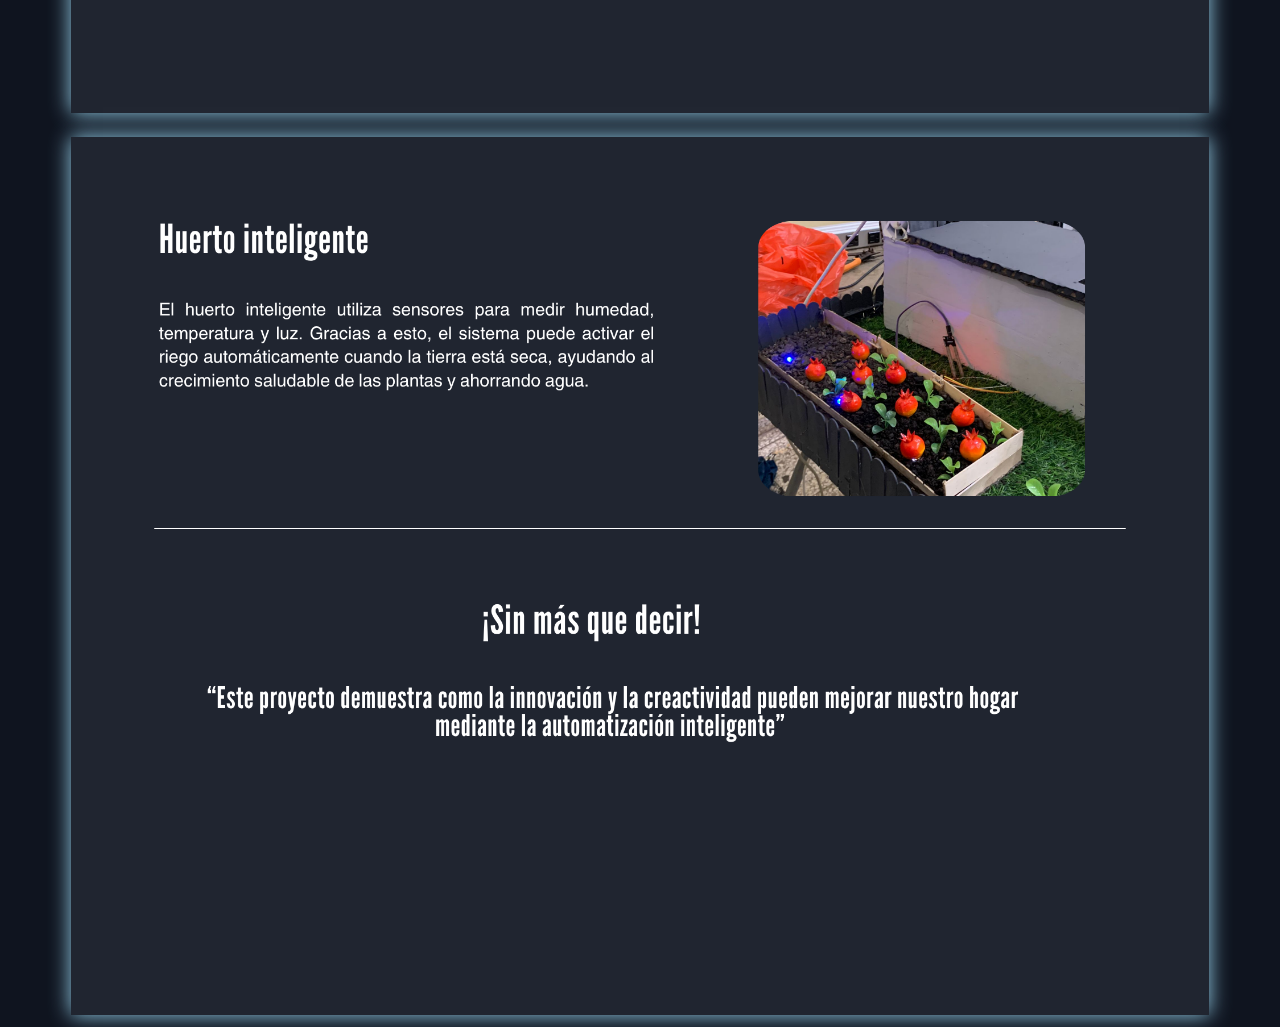
==== commit ba0b6cbd: "si" ====
--- a/index.html
+++ b/index.html
@@ -12,7 +12,7 @@
     
     <div>
         <h3>Bienvenidos a nuestro proyecto:</h3>
-        <h1>Domotic House samil</h1>
+        <h1>Domotic House</h1>
         <h2>Tan simple como hacer un click!</h2>
     </div>
 
